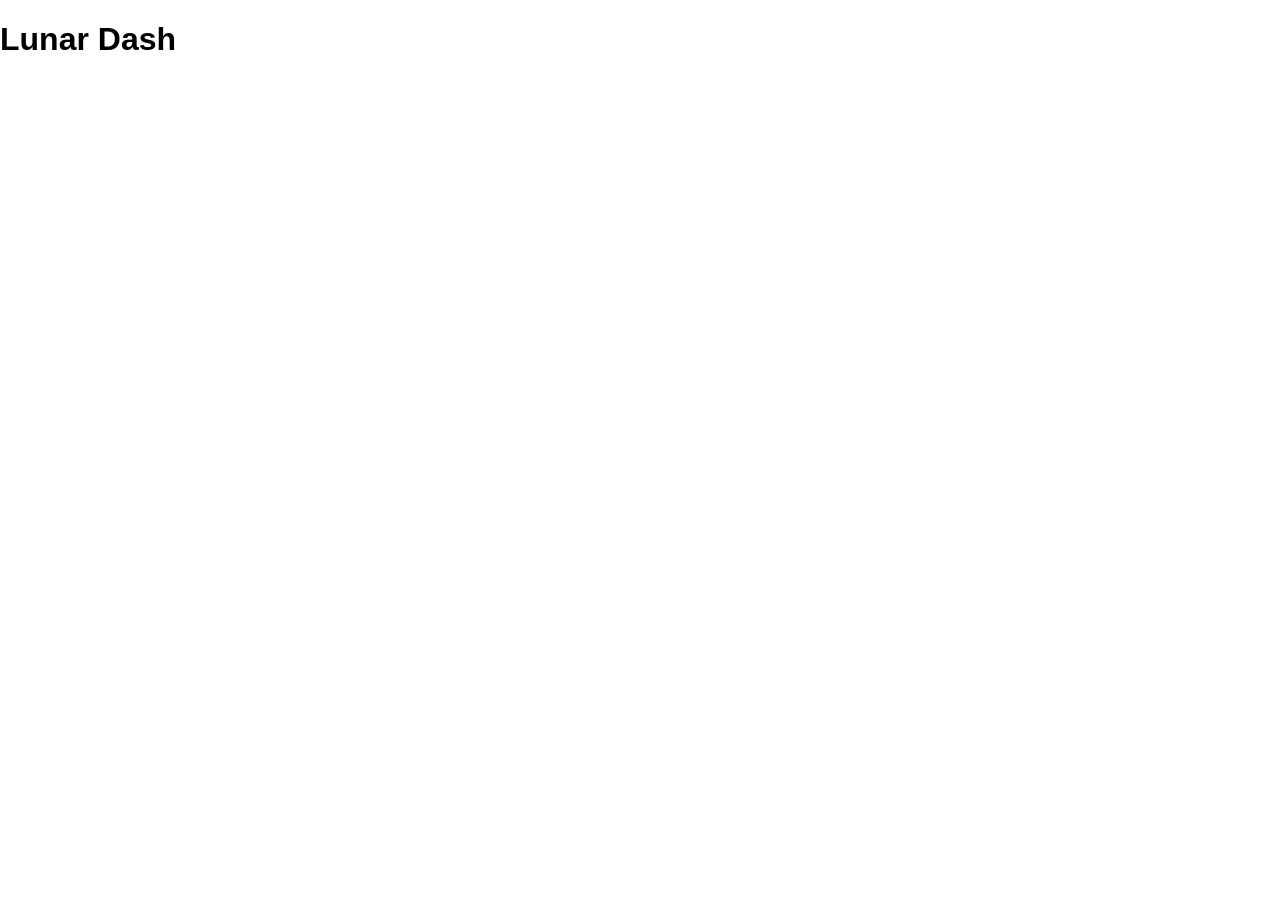
==== index.html @ c3825ce4 "Pending changes exported from your codespace" ====
<!DOCTYPE html>
<html lang="en">
<head>
    <meta charset="UTF-8">
    <meta name="viewport" content="width=device-width, initial-scale=1.0">
    <title>Lunar Dash</title>
    <link rel="icon" href="./Images/favicon.ico" type="image/x-icon">

    <!-- || Link all the CSS files || -->
    <link rel="stylesheet" href="MainMenu.css">
</head>
<body>

    <h1 class="title">Lunar Dash</h1>

    <!-- Icon select preview: layered base/secondary/glow, recolored via CSS mask -->
    <div id="icon-preview" class="icon-preview">
        <div class="icon-layer icon-glow"></div>
        <div class="icon-layer icon-secondary"></div>
        <div class="icon-layer icon-base"></div>
    </div>

    <div id="icon-select-list" class="icon-select-list">
        <!-- IconHandler.js populates this with selectable icon thumbnails -->
    </div>

    <!-- || Link all the JS files || -->
    <script src="Data.js" defer></script>
    <script src="IconHandler.js" defer></script>
    <script src="PlayerController.js" defer></script>
    <script src="MainHandler.js" defer></script>
</body>
</html>
---- MainMenu.css ----
body {
    margin: 0;
    padding: 0;
    font-family: Arial, sans-serif;
}
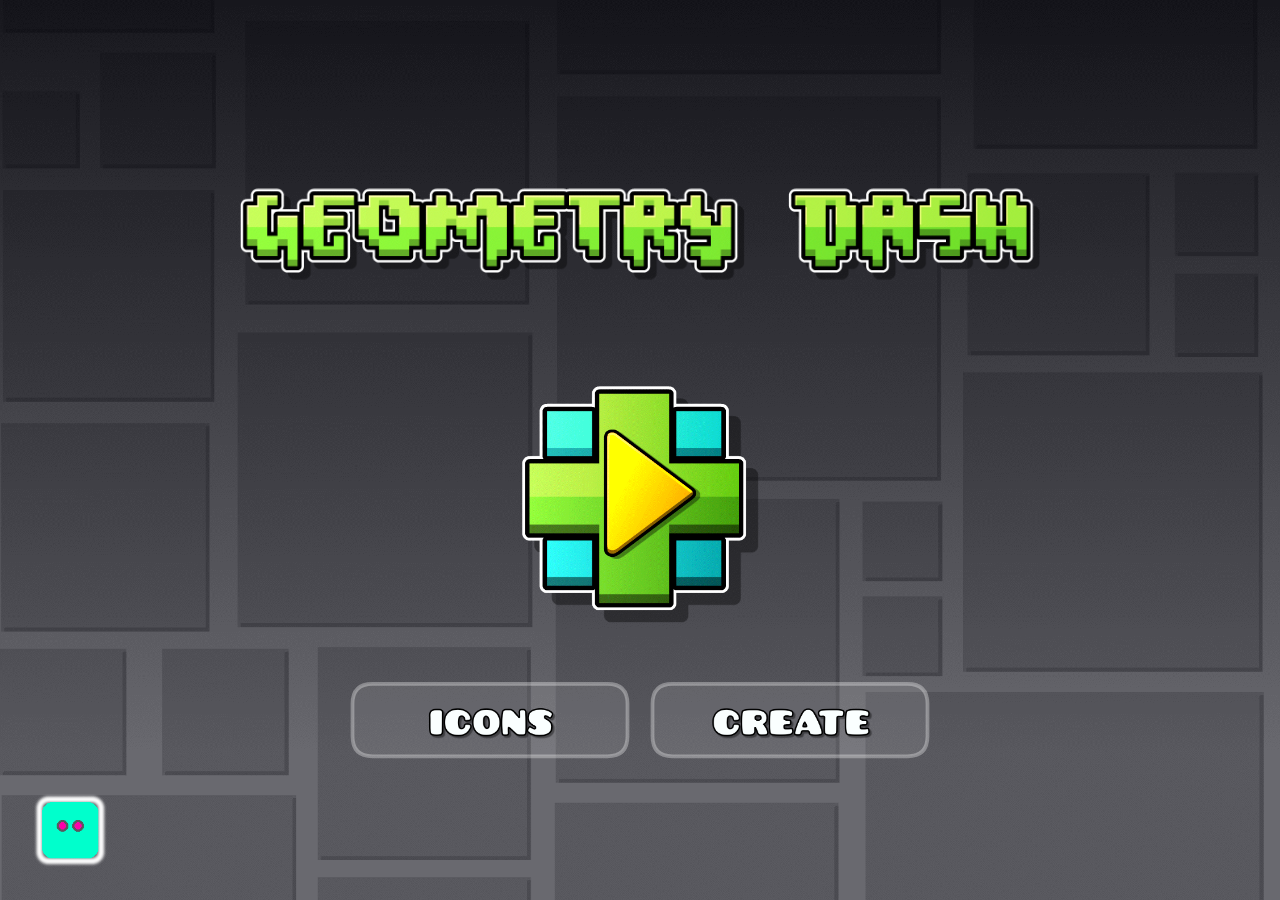
==== commit 1ec06ae0: "Implement level creation editor, 5 main levels, sprites/audio pipeline and docs" ====
--- a/index.html
+++ b/index.html
@@ -2,32 +2,192 @@
 <html lang="en">
 <head>
     <meta charset="UTF-8">
-    <meta name="viewport" content="width=device-width, initial-scale=1.0">
+    <meta
+        name="viewport"
+        content="width=device-width, initial-scale=1.0, user-scalable=no"
+    >
+
     <title>Lunar Dash</title>
+
     <link rel="icon" href="./Images/favicon.ico" type="image/x-icon">
 
-    <!-- || Link all the CSS files || -->
+    <!-- Main CSS -->
     <link rel="stylesheet" href="MainMenu.css">
+    <link rel="stylesheet" href="Game.css">
 </head>
+
 <body>
 
-    <h1 class="title">Lunar Dash</h1>
+    <!--
+        ============================================================
+        LUNAR DASH
+        ============================================================
+        The entire game is rendered onto this canvas.
 
-    <!-- Icon select preview: layered base/secondary/glow, recolored via CSS mask -->
-    <div id="icon-preview" class="icon-preview">
-        <div class="icon-layer icon-glow"></div>
-        <div class="icon-layer icon-secondary"></div>
-        <div class="icon-layer icon-base"></div>
+        MainHandler.js controls:
+        - Main menu
+        - Icon customization
+        - Level selection
+        - Gameplay
+        - Pause menu
+    -->
+    <canvas id="stage-canvas"></canvas>
+
+
+    <!--
+        ============================================================
+        COLOR CUSTOMIZATION PANEL
+        ============================================================
+        These are real HTML color inputs placed over the canvas.
+        MainHandler.js shows/hides this panel when needed.
+    -->
+    <div id="colour-panel" class="colour-panel" hidden>
+
+        <label>
+            Primary
+            <input
+                type="color"
+                id="color-primary"
+                value="#ffffff"
+            >
+        </label>
+
+        <label>
+            Secondary
+            <input
+                type="color"
+                id="color-secondary"
+                value="#ffffff"
+            >
+        </label>
+
+        <label>
+            Glow
+            <input
+                type="color"
+                id="color-glow"
+                value="#ffffff"
+            >
+        </label>
+
     </div>
 
-    <div id="icon-select-list" class="icon-select-list">
-        <!-- IconHandler.js populates this with selectable icon thumbnails -->
-    </div>
 
-    <!-- || Link all the JS files || -->
+    <!--
+        ============================================================
+        BOOT ERROR
+        ============================================================
+        MainHandler can display loading/resource errors here.
+    -->
+    <div id="boot-error" class="boot-error" hidden></div>
+
+
+    <!--
+        ============================================================
+        JAVASCRIPT LOAD ORDER
+        ============================================================
+
+        IMPORTANT:
+        Files are loaded in dependency order.
+
+        Data.js
+            ↓
+        SheetHandler.js
+            ↓
+        BlockDefinitions.js
+            ↓
+        Levels.js
+            ↓
+        IconHandler.js
+            ↓
+        PlayerController.js
+            ↓
+        MainHandler.js
+    -->
+
+
+    <!--
+        1. GLOBAL GAME DATA
+        Entity types, physics data, asset paths, level registry, etc.
+    -->
     <script src="Data.js" defer></script>
+
+
+    <!--
+        2. SPRITE / PLIST ATLAS HANDLER
+        Loads and parses:
+        - PNG sprite sheets
+        - .plist files
+        - BMFont files
+    -->
+    <script src="SheetHandler.js" defer></script>
+
+
+    <!--
+        3. BLOCK / OBJECT DEFINITIONS
+
+        Automatically reads every frame from:
+        - GJ_GameSheet-uhd.png/.plist
+        - GJ_GameSheet02-uhd.png/.plist
+
+        This must come AFTER SheetHandler.js.
+    -->
+    <script src="BlockDefinitions.js" defer></script>
+
+
+    <!--
+        4. LEVEL SYSTEM
+
+        Reads level JSON files and creates:
+        - Blocks
+        - Spikes
+        - Platforms
+        - Pads
+        - Orbs
+        - Portals
+        - Finish objects
+    -->
+    <script src="Levels.js" defer></script>
+
+
+    <!--
+        5. PLAYER ICON SYSTEM
+
+        Handles the player's:
+        - Cube
+        - Ship
+        - Ball
+        - UFO
+        - Wave
+        - Robot
+        - Spider
+    -->
     <script src="IconHandler.js" defer></script>
+
+
+    <!--
+        6. PLAYER PHYSICS
+
+        Handles:
+        - Movement
+        - Gravity
+        - Jumping
+        - Ship flight
+        - Ball gravity
+        - UFO jumps
+        - Wave movement
+        - Robot charging
+        - Spider teleporting
+    -->
     <script src="PlayerController.js" defer></script>
+
+
+    <!--
+        7. MAIN GAME CONTROLLER
+
+        This should be LAST because it depends on the systems above.
+    -->
     <script src="MainHandler.js" defer></script>
+
 </body>
 </html>
--- a/MainMenu.css
+++ b/MainMenu.css
@@ -1,5 +1,98 @@
-body {
+/* MainMenu.css
+   Styles for the single-page app shell.
+
+   All of the main menu, icon select, level select, gameplay and pause UI is
+   drawn onto #stage-canvas by MainHandler.js. This file therefore only covers
+   the page itself, plus the two things that deliberately stay in the DOM: the
+   native <input type="color"> controls and the boot error banner. */
+
+html, body {
+    width: 100%;
+    height: 100%;
     margin: 0;
     padding: 0;
+    overflow: hidden;
+
+    background: #0b1026;
+    color: #ffffff;
     font-family: Arial, sans-serif;
-}+
+    user-select: none;
+    -webkit-user-select: none;
+}
+
+#stage-canvas {
+    display: block;
+    width: 100%;
+    height: 100%;
+    touch-action: none; /* stop mobile taps scrolling or zooming mid-run */
+    cursor: pointer;
+}
+
+/* ---------- Colour pickers ----------
+   A real colour picker beats anything drawn on a canvas, so the three colour
+   controls live in the DOM. MainHandler shows this only on the icons screen. */
+.colour-panel {
+    position: fixed;
+    bottom: 22px;
+    left: 50%;
+    transform: translateX(-50%);
+    z-index: 10;
+
+    display: flex;
+    gap: 26px;
+    padding: 12px 22px;
+
+    background: rgba(8, 10, 28, 0.85);
+    border: 2px solid rgba(255, 255, 255, 0.18);
+    border-radius: 16px;
+}
+
+.colour-panel[hidden] {
+    display: none;
+}
+
+.colour-panel label {
+    display: flex;
+    flex-direction: column;
+    align-items: center;
+    gap: 6px;
+
+    font-size: 11px;
+    letter-spacing: 0.6px;
+    text-transform: uppercase;
+    color: rgba(255, 255, 255, 0.7);
+}
+
+.colour-panel input[type="color"] {
+    width: 58px;
+    height: 36px;
+    padding: 0;
+    border: 2px solid rgba(255, 255, 255, 0.22);
+    border-radius: 8px;
+    background: transparent;
+    cursor: pointer;
+}
+
+/* ---------- Boot error ---------- */
+.boot-error {
+    position: fixed;
+    top: 24px;
+    left: 50%;
+    transform: translateX(-50%);
+    z-index: 20;
+
+    max-width: 76vw;
+    padding: 14px 20px;
+
+    font-size: 14px;
+    color: #ffd9d9;
+    background: rgba(90, 16, 24, 0.94);
+    border: 2px solid #ff6b6b;
+    border-radius: 12px;
+    white-space: pre-wrap;
+}
+
+.boot-error[hidden] {
+    display: none;
+}
--- a/Game.css
+++ b/Game.css
@@ -0,0 +1,18 @@
+/* Game.css
+   Gameplay-specific page behaviour.
+
+   index.html is a single page that hosts the menu, level select, gameplay and
+   pause menu, so the canvas itself (#stage-canvas), the colour pickers and the
+   boot error banner are styled in MainMenu.css. This file only holds the extra
+   bits that matter while a level is actually running. */
+
+#stage-canvas {
+    /* Keep the browser's own long-press and tap-highlight out of a run */
+    -webkit-touch-callout: none;
+    -webkit-tap-highlight-color: transparent;
+}
+
+body {
+    /* Stop the page rubber-banding on mobile when you tap to jump */
+    overscroll-behavior: none;
+}
